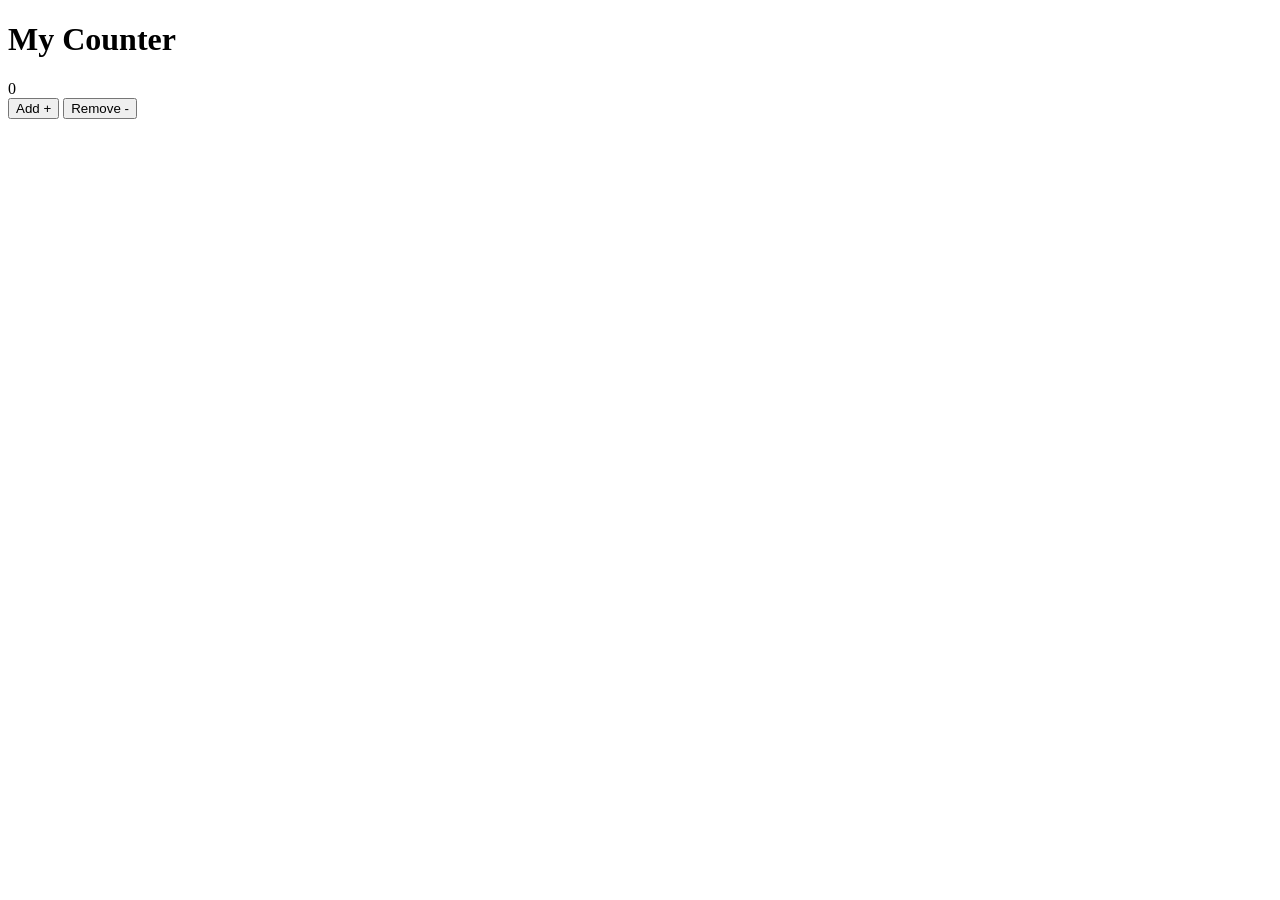
==== 01-Getting Started - Counter App/index.html @ 78164b63 "Rename HTML to index.html" ====
<!DOCTYPE html>
<html lang="en">
<head>
<meta charset="UTF-8">
<title>My Counter</title>
</head>
<body>
  <div class="card">
    <h1>My Counter</h1>
    <div class="count" id="count">0</div>
    <div class="buttons">
      <button class="add" onclick="updateCount(1)">Add +</button>
      <button class="remove" onclick="updateCount(-1)">Remove -</button>
    </div>
  </div>
</body>
</html>
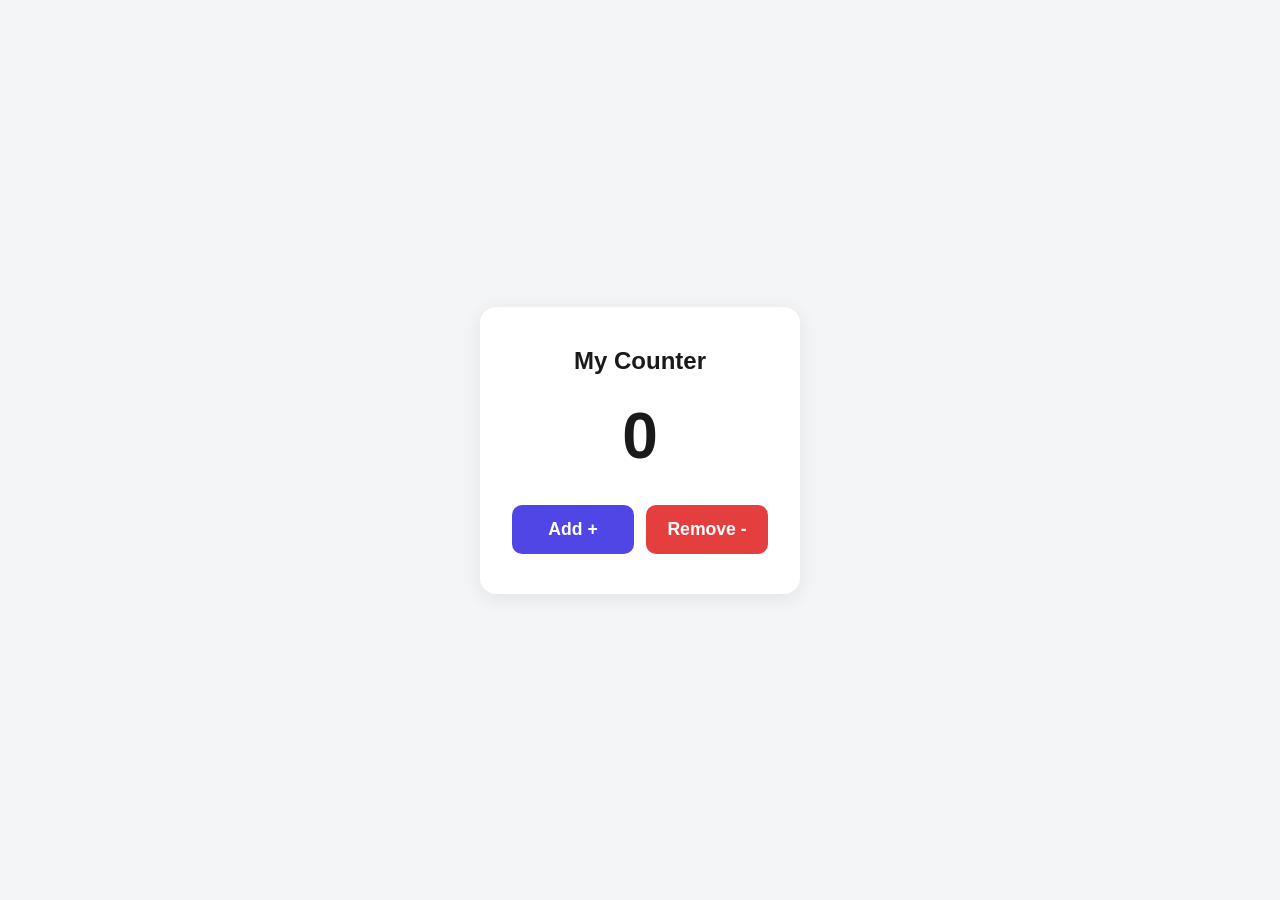
==== commit 24a317c0: "Update index.html" ====
--- a/01-Getting Started - Counter App/index.html
+++ b/01-Getting Started - Counter App/index.html
@@ -4,14 +4,16 @@
 <meta charset="UTF-8">
 <title>My Counter</title>
 </head>
+  <link rel="stylesheet" href="style.css">
 <body>
   <div class="card">
     <h1>My Counter</h1>
     <div class="count" id="count">0</div>
     <div class="buttons">
-      <button class="add" onclick="updateCount(1)">Add +</button>
-      <button class="remove" onclick="updateCount(-1)">Remove -</button>
+      <button class="add" id="add-button">Add +</button>
+      <button class="remove" id="remove-button">Remove -</button>
     </div>
   </div>
 </body>
+  <script src="script.js"></script>
 </html>
--- a/01-Getting Started - Counter App/style.css
+++ b/01-Getting Started - Counter App/style.css
@@ -0,0 +1,64 @@
+* { box-sizing: border-box; }
+
+  body {
+    margin: 0;
+    height: 100vh;
+    background: #f4f5f7;
+    font-family: -apple-system, BlinkMacSystemFont, "Segoe UI", Roboto, sans-serif;
+    display: flex;
+    align-items: center;
+    justify-content: center;
+  }
+
+  .card {
+    background: #ffffff;
+    border-radius: 16px;
+    padding: 40px 32px;
+    width: 100%;
+    max-width: 320px;
+    text-align: center;
+    box-shadow: 0 4px 20px rgba(0,0,0,0.08);
+  }
+
+  h1 {
+    font-size: 1.5rem;
+    margin: 0 0 24px;
+    color: #1a1a1a;
+  }
+
+  .count {
+    font-size: 4rem;
+    font-weight: 700;
+    margin: 0 0 32px;
+    color: #1a1a1a;
+  }
+
+  .buttons {
+    display: flex;
+    gap: 12px;
+  }
+
+  button {
+    flex: 1;
+    font-size: 1.1rem;
+    font-weight: 600;
+    padding: 14px 0;
+    border: none;
+    border-radius: 10px;
+    cursor: pointer;
+    color: #fff;
+  }
+
+  .add {
+    background: #4f46e5;
+  }
+  .add:hover {
+    background: #4338ca;
+  }
+
+  .remove {
+    background: #e53e3e;
+  }
+  .remove:hover {
+    background: #c53030;
+  }
